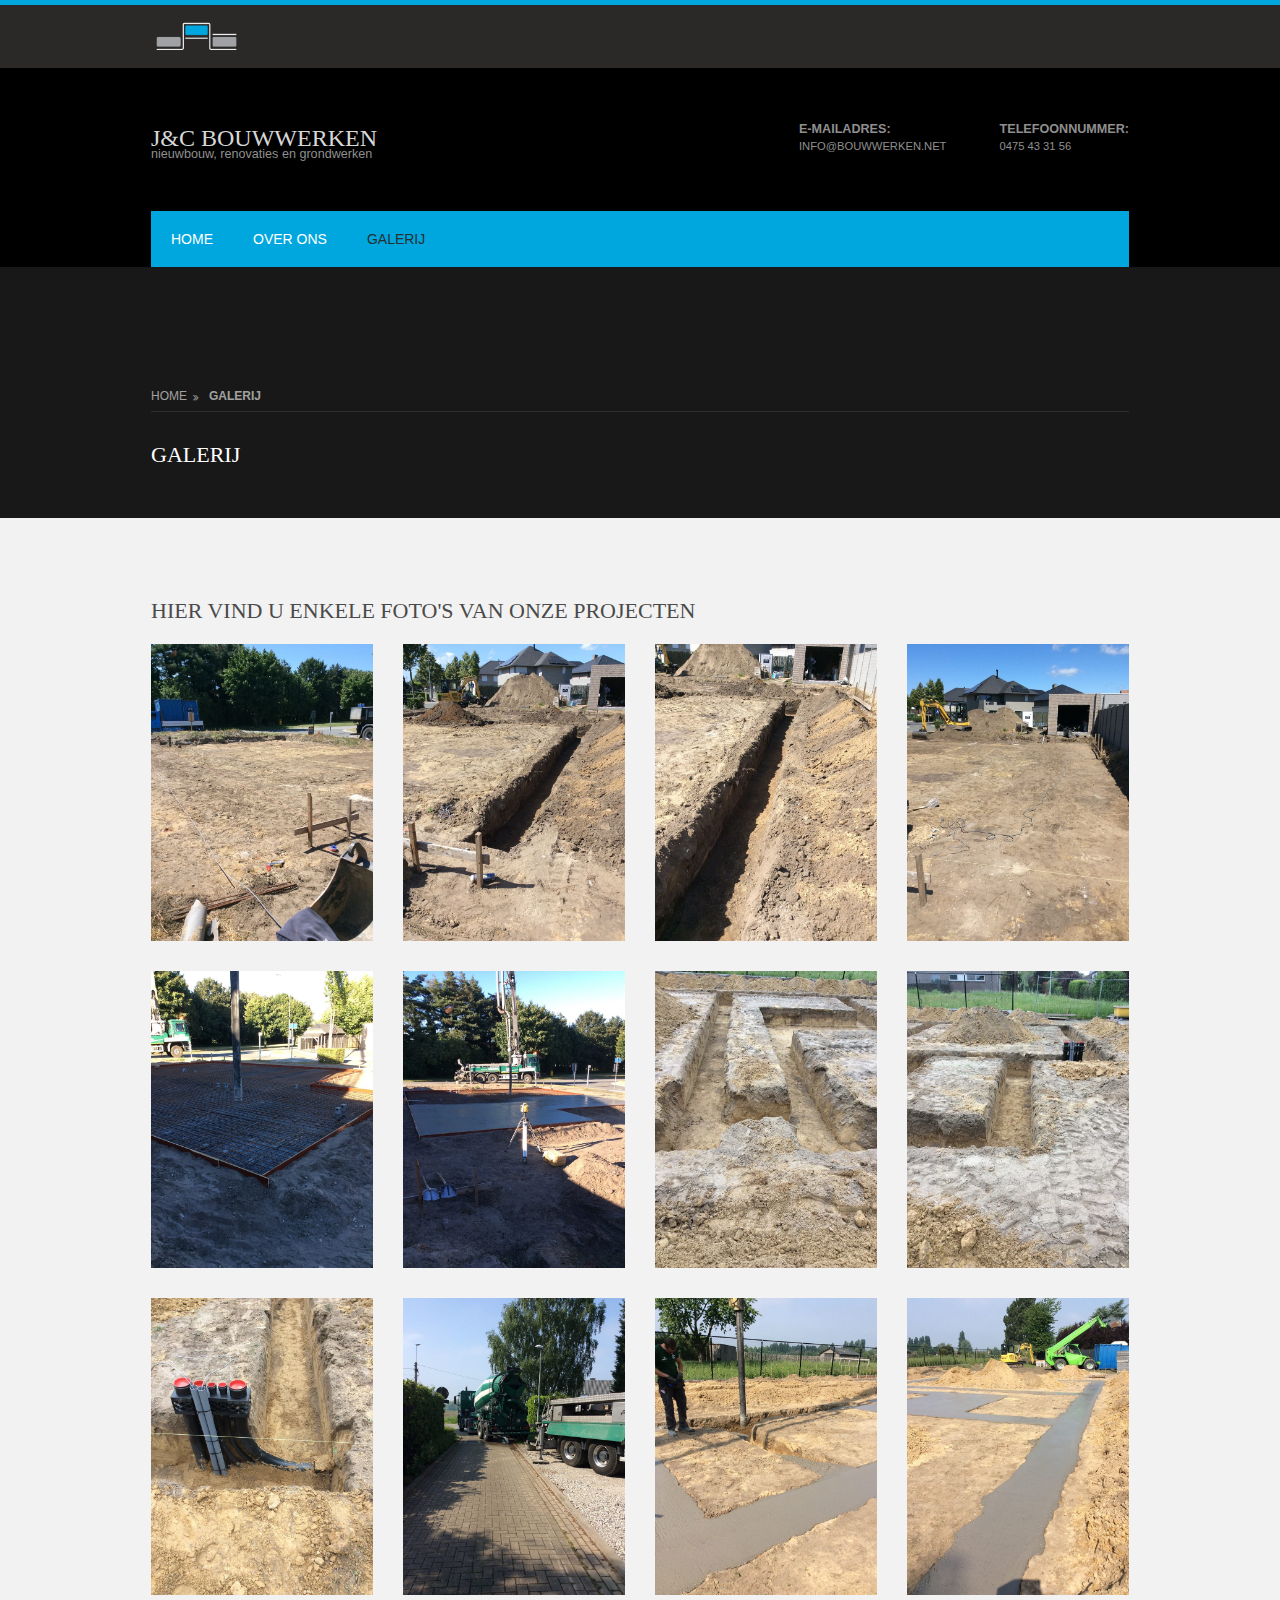
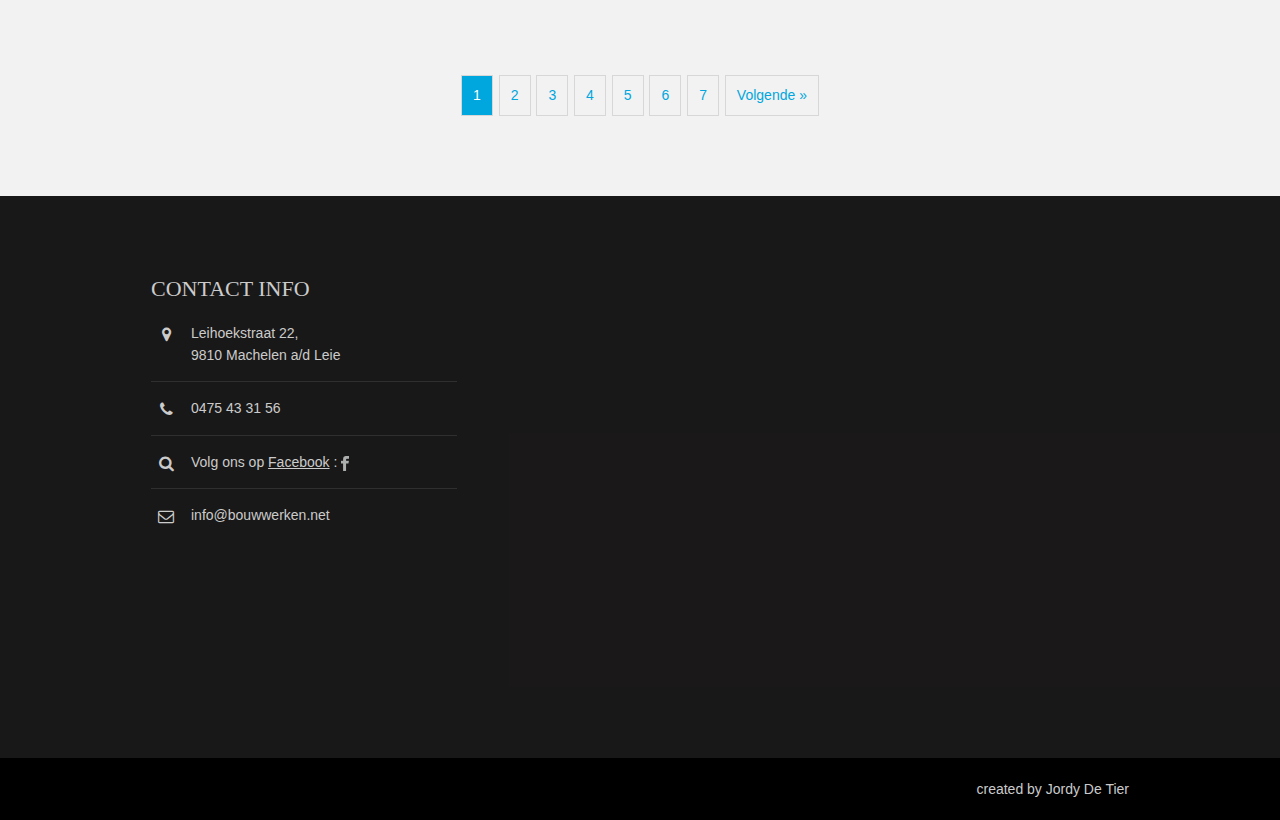
==== galleryPage1.html @ d7235dbc "initial commit" ====
<!DOCTYPE html>
<!--
Template Name: Interlingua
Author: <a href="http://www.os-templates.com/">OS Templates</a>
Author URI: http://www.os-templates.com/
Licence: Free to use under our free template licence terms
Licence URI: http://www.os-templates.com/template-terms
-->
<html lang="">

<head>
  <link rel="shortcut icon" href="images/echte fotos/favicon.ico" />
  <title>J&C Bouwwerken</title>
  <meta charset="utf-8">
  <meta name="viewport" content="width=device-width, initial-scale=1.0, maximum-scale=1.0, user-scalable=no">
  <link href="../layout/styles/layout.css" rel="stylesheet" type="text/css" media="all">
</head>

<body id="top">
  <div class="wrapper row0">
    <div id="topbar" class="hoc clear">

      <div class="fl_left">
        <ul>
          <img id="images_logo" src="images/echte fotos/Logo.png">
        </ul>
      </div>

    </div>
  </div>
  <div class="wrapper row1">
    <header id="header" class="hoc clear">
      <div id="logo" class="fl_left">
        <h1><a href="index.html">J&C Bouwwerken</a></h1>
        <p>Nieuwbouw, Renovaties en Grondwerken</p>
      </div>
      <div id="quickinfo" class="fl_right">
        <ul class="nospace inline">
          <li><strong>E-mailadres:</strong><br>
            info@bouwwerken.net</li>
          <li><strong>Telefoonnummer:</strong><br>
            0475 43 31 56</li>
        </ul>
      </div>
    </header>
    <nav id="mainav" class="hoc clear">
      <ul class="clear">
        <li><a href="index.html">Home</a></li>
        <li><a href="index.html#overOns">Over ons</a>
        <li class="active"><a href="galleryPage1.html">Galerij</a></li>

      </ul>
    </nav>
  </div>
  <div class="wrapper bgded overlay" style="background-color: rgb(43, 40, 40)">
    <section id="breadcrumb" class="hoc clear">
      <ul>
        <li><a href="index.html">Home</a></li>
        <li><a href="">Galerij</a></li>

      </ul>
      <h6 class="heading">Galerij</h6>
    </section>
  </div>
  <div class="wrapper row3">
    <main class="hoc container clear">
      <div class="content">
        <a name="anchor"></a>
        <div id="gallery">
          <figure>
            <header class="heading">Hier vind u enkele foto's van onze projecten</header>
            <ul class="nospace clear">
              <li class="one_quarter first"><img src="images/echte fotos/4.jpg" alt=""></li>
              <li class="one_quarter"><img src="images/echte fotos/5.jpg" alt=""></li>
              <li class="one_quarter"><img src="images/echte fotos/6.jpg" alt=""></li>
              <li class="one_quarter"><img src="images/echte fotos/7.jpg" alt=""></li>
              <li class="one_quarter first"><img src="images/echte fotos/8.jpg" alt=""></li>
              <li class="one_quarter"><img src="images/echte fotos/9.jpg" alt=""></li>
              <li class="one_quarter"><img src="images/echte fotos/19.jpg" alt=""></li>
              <li class="one_quarter"><img src="images/echte fotos/20.jpg" alt=""></li>
              <li class="one_quarter first"><img src="images/echte fotos/21.jpg" alt=""></li>
              <li class="one_quarter"><img src="images/echte fotos/25.jpg" alt=""></li>
              <li class="one_quarter"><img src="images/echte fotos/23.jpg" alt=""></li>
              <li class="one_quarter"><img src="images/echte fotos/24.jpg" alt=""></li>
            </ul>

          </figure>
        </div>
        <nav class="pagination">
          <ul>
            <li class="current"><Strong>1</strong></li>
            <li><a href="galleryPage2.html#anchor">2</a></li>
            <li><a href="galleryPage3.html#anchor">3</a></li>
            <li><a href="galleryPage4.html#anchor">4</a></li>
            <li><a href="galleryPage5.html#anchor">5</a></li>
            <li><a href="galleryPage6.html#anchor">6</a></li>
            <li><a href="galleryPage7.html#anchor">7</a></li>
            <li><a href="galleryPage2.html#anchor">Volgende &raquo;</a></li>
          </ul>
        </nav>
      </div>
      <div class="clear"></div>
    </main>
  </div>
  <div class="wrapper row4 bgded overlay" style="background-color: rgb(43, 40, 40)">
    <footer id="footer" class="hoc clear">
      <div class="one_third first">
        <h6 class="heading">Contact info</h6>
        <ul class="nospace btmspace-30 linklist contact">
          <li><i class="fa fa-map-marker"></i>
            <address>
              Leihoekstraat 22,<br>9810 Machelen a/d Leie
            </address>
          </li>
          <li><i class="fa fa-phone"></i> 0475 43 31 56</li>
          <li><i class="fa fa-search"></i> Volg ons op
            <a href="https://www.facebook.com/JC-Schelstraete-Nieuwbouw-Renovaties-Grondwerken-838728419657778/"><u>Facebook</u>
              :
              <img id="images_social" src="images/echte fotos/icon_facebook.png"> </a> </li>
          <li><i class="fa fa-envelope-o"></i> info@bouwwerken.net</li>
        </ul>
      </div>

      <div class="one_third" class="mapouter">
        <div class="gmap_canvas">
          <iframe width="677" height="402" id="gmap_canvas"
            src="https://maps.google.com/maps?q=leihoekstraat%2022&t=&z=15&ie=UTF8&iwloc=&output=embed" frameborder="0"
            scrolling="no" marginheight="0" marginwidth="0"></iframe><a href="https://www.pureblack.de">pure black</a>
        </div>
        <style>
          .mapouter {
            text-align: right;
            height: 402px;
            width: 677px;
          }

          .gmap_canvas {
            overflow: hidden;
            background: none !important;
            height: 402px;
            width: 677px;
          }
        </style>
      </div>
    </footer>
  </div>
  <div class="wrapper row5">
    <div id="copyright" class="hoc clear">
      <p class="fl_left"></a></p>
      <p class="fl_right">created by Jordy De Tier</a></p>
    </div>
  </div>
  <a id="backtotop" href="#top"><i class="fa fa-chevron-up"></i></a>
  <!-- JAVASCRIPTS -->
  <script src="../layout/scripts/jquery.min.js"></script>
  <script src="../layout/scripts/jquery.backtotop.js"></script>
  <script src="../layout/scripts/jquery.mobilemenu.js"></script>
</body>

</html>
---- layout/styles/layout.css ----
@charset "utf-8";
/*
Template Name: Interlingua
Author: <a href="http://www.os-templates.com/">OS Templates</a>
Author URI: http://www.os-templates.com/
Licence: Free to use under our free template licence terms
Licence URI: http://www.os-templates.com/template-terms
File: Layout CSS
*/

@import url("font-awesome.min.css");
@import url("framework.css");

/* Rows
--------------------------------------------------------------------------------------------------------------- */
.row0{border-top:5px solid;}
/*.row1, .row1 a{}
.row2, .row2 a{}
.row3, .row3 a{}
.row4, .row4 a{}
.row5, .row5 a{}
*/

/* Top Bar
--------------------------------------------------------------------------------------------------------------- */
#topbar{padding:15px 0; font-size:.8rem; text-transform:uppercase;}

#topbar *{margin:0; padding:0; list-style:none;}
#topbar ul li{display:inline-block; margin-right:10px; padding-right:15px; border-right:1px solid;}
#topbar ul li:last-child{margin-right:0; padding-right:0; border-right:none;}
#topbar i{margin:0 5px 0 0; line-height:normal;}


/* Header
--------------------------------------------------------------------------------------------------------------- */
#header{padding:50px 0;}

#header #logo *{margin:0; padding:0; line-height:1;}
#header #logo h1{margin-top:8px; font-size:24px;}
#header #logo p{margin-top:-2px; font-size:.9rem; text-transform:lowercase;}

#header #quickinfo{font-size:.8rem; text-transform:uppercase;}
#header #quickinfo li{margin-right:50px;}
#header #quickinfo li:last-child{margin-right:0;}
#header #quickinfo strong{display:block; margin:0 0 -5px 0; padding:0; font-size:.9rem;}
#header #quickinfo br{display:none;}


/* Page Intro
--------------------------------------------------------------------------------------------------------------- */
#pageintro{padding:180px 0; text-align:right;}

#pageintro article{display:block; float:right; max-width:65%;}
#pageintro .rgb /*(0, 166, 34)*/{margin-bottom:20px; font-size:2.5rem;}
#pageintro p:first-of-type{margin:0 0 20px 0; text-transform:uppercase; font-size:1.2rem; letter-spacing:5px;}
#pageintro footer{margin-top:50px;}


/* Content Area
--------------------------------------------------------------------------------------------------------------- */
.container{padding:80px 0;}

/* Content */
/*.container .content{}*/

.sectiontitle{display:block; max-width:60%; margin:0 auto 80px; text-align:center;}
.sectiontitle *{margin:0;}

.services{text-align:center;}
.services li article{padding:30px 20px;}
.services li article *{margin:0; padding:0;}
.services li article i{margin-bottom:20px;}
.services li article .rgb/*(0, 166, 34)*/{margin-bottom:15px; font-size:1.2rem;}

/* Comments */
#comments ul{margin:0 0 40px 0; padding:0; list-style:none;}
#comments li{margin:0 0 10px 0; padding:15px;}
#comments .avatar{float:right; margin:0 0 10px 10px; padding:3px; border:1px solid;}
#comments address{font-weight:bold;}
#comments time{font-size:smaller;}
#comments .comcont{display:block; margin:0; padding:0;}
#comments .comcont p{margin:10px 5px 10px 0; padding:0;}

#comments form{display:block; width:100%;}
#comments input, #comments textarea{width:100%; padding:10px; border:1px solid;}
#comments textarea{overflow:auto;}
#comments div{margin-bottom:15px;}
#comments input[type="submit"], #comments input[type="reset"]{display:inline-block; width:auto; min-width:150px; margin:0; padding:8px 5px; cursor:pointer;}

/* Sidebar */
/*.container .sidebar{}*/

.sidebar .sdb_holder{margin-bottom:50px;}
.sidebar .sdb_holder:last-child{margin-bottom:0;}


/* Footer
--------------------------------------------------------------------------------------------------------------- */
#footer{padding:80px 0;}

#footer .rgb/*(0, 166, 34)*/{margin-bottom:50px; font-size:1.2rem;}

#footer .linklist li{display:block; margin-bottom:15px; padding:0 0 15px 0; border-bottom:1px solid;}
#footer .linklist li:last-child{margin:0; padding:0; border:none;}
#footer .linklist li::before, #footer .linklist li::after{display:table; content:"";}
#footer .linklist li, #footer .linklist li::after{clear:both;}

/*#footer .contact{}*/
#footer .contact.linklist li, #footer .contact.linklist li:last-child{position:relative; padding-left:40px;}
#footer .contact li *{margin:0; padding:0; line-height:1.6;}
#footer .contact li i{display:block; position:absolute; top:0; left:0; width:30px; font-size:16px; text-align:center;}

#footer input, #footer button{border:1px solid;}
#footer input{display:block; width:100%; padding:8px;}
#footer button{padding:8px 18px 10px; text-transform:uppercase; font-weight:700; cursor:pointer;}


/* Copyright
--------------------------------------------------------------------------------------------------------------- */
#copyright{padding:20px 0;}
#copyright *{margin:0; padding:0;}


/* Transition Fade
This gives a smooth transition to "ALL" elements used in the layout - other than the navigation form used in mobile devices
If you don't want it to fade all elements, you have to list the ones you want to be faded individually
Delete it completely to stop fading
--------------------------------------------------------------------------------------------------------------- */
*, *::before, *::after{transition:all .3s ease-in-out;}
#mainav form *{transition:none !important;}


/* ------------------------------------------------------------------------------------------------------------ */
/* ------------------------------------------------------------------------------------------------------------ */
/* ------------------------------------------------------------------------------------------------------------ */
/* ------------------------------------------------------------------------------------------------------------ */
/* ------------------------------------------------------------------------------------------------------------ */


/* Navigation
--------------------------------------------------------------------------------------------------------------- */
nav ul, nav ol{margin:0; padding:0; list-style:none;}

#mainav, #breadcrumb, .sidebar nav{line-height:normal;}
#mainav .drop::after, #mainav li li .drop::after, #breadcrumb li a::after, .sidebar nav a::after{position:absolute; font-family:"FontAwesome"; font-size:10px; line-height:10px;}

/* Top Navigation */
/*#mainav{}*/
#mainav ul{text-transform:uppercase;}
#mainav ul ul{z-index:9999; position:absolute; width:180px; text-transform:none; text-align:left;}
#mainav ul ul ul{left:180px; top:0;}
#mainav li{display:block; float:left; position:relative; margin:0; padding:0;}
#mainav li:last-child{margin-right:0;}
#mainav li li{width:100%; margin:0;}
#mainav li a{display:block; padding:20px;}
#mainav li li a{border:solid; border-width:0 0 1px 0;}
#mainav .drop{padding-left:15px;}
#mainav li li a, #mainav li li .drop{display:block; margin:0; padding:10px 15px;}
#mainav .drop::after, #mainav li li .drop::after{content:"\f0d7";}
#mainav .drop::after{top:25px; left:5px;}
#mainav li li .drop::after{top:15px; left:5px;}
#mainav ul ul{visibility:hidden; opacity:0;}
#mainav ul li:hover > ul{visibility:visible; opacity:1;}

#mainav form{display:none; margin:0; padding:0;}
#mainav form select, #mainav form select option{display:block; cursor:pointer; outline:none;}
#mainav form select{width:100%; padding:5px; border:none;}
#mainav form select option{margin:5px; padding:0; border:none;}

/* Breadcrumb */
#breadcrumb{padding:120px 0 30px;}
#breadcrumb ul{margin:0 0 30px 0; padding:0 0 8px 0; list-style:none; text-transform:uppercase; border-bottom:1px solid;}
#breadcrumb li{display:inline-block; margin:0 6px 0 0; padding:0;}
#breadcrumb li a{display:block; position:relative; margin:0; padding:0 12px 0 0; font-size:12px;}
#breadcrumb li a::after{top:3px; right:0; content:"\f101";}
#breadcrumb li:last-child a{margin:0; padding:0; font-weight:700;}
#breadcrumb li:last-child a::after{display:none;}
#breadcrumb .rgb{margin:0; font-size:2rem;}

/* Sidebar Navigation */
.sidebar nav{display:block; width:100%;}
.sidebar nav li{margin:0 0 3px 0; padding:0;}
.sidebar nav a{display:block; position:relative; margin:0; padding:5px 10px 5px 15px; text-decoration:none; border:solid; border-width:0 0 1px 0;}
.sidebar nav a::after{top:9px; left:5px; content:"\f101";}
.sidebar nav ul ul a{padding-left:35px;}
.sidebar nav ul ul a::after{left:25px;}
.sidebar nav ul ul ul a{padding-left:55px;}
.sidebar nav ul ul ul a::after{left:45px;}

/* Pagination */
.pagination{display:block; width:100%; text-align:center; clear:both;}
.pagination li{display:inline-block; margin:0 2px 0 0;}
.pagination li:last-child{margin-right:0;}
.pagination a, .pagination strong{display:block; padding:8px 11px; border:1px solid; background-clip:padding-box; font-weight:normal;}

/* Back to Top */
#backtotop{z-index:999; display:inline-block; position:fixed; visibility:hidden; bottom:20px; right:20px; width:36px; height:36px; line-height:36px; font-size:16px; text-align:center; opacity:.2;}
#backtotop i{display:block; width:100%; height:100%; line-height:inherit;}
#backtotop.visible{visibility:visible; opacity:.5;}
#backtotop:hover{opacity:1;}


/* Tables
--------------------------------------------------------------------------------------------------------------- */
table, th, td{border:1px solid; border-collapse:collapse; vertical-align:top;}
table, th{table-layout:auto;}
table{width:100%; margin-bottom:15px;}
th, td{padding:5px 8px;}
td{border-width:0 1px;}


/* Gallery
--------------------------------------------------------------------------------------------------------------- */
#gallery{display:block; width:100%; margin-bottom:50px;}
#gallery figure figcaption{display:block; width:100%; clear:both;}
#gallery li{margin-bottom:30px;}


/* ------------------------------------------------------------------------------------------------------------ */
/* ------------------------------------------------------------------------------------------------------------ */
/* ------------------------------------------------------------------------------------------------------------ */
/* ------------------------------------------------------------------------------------------------------------ */
/* ------------------------------------------------------------------------------------------------------------ */


/* Colours
--------------------------------------------------------------------------------------------------------------- */
body{color:#4A4A4A; background-color:#FFFFFF;}
a{color:rgb(0, 166, 222);}
a:active, a:focus{background:transparent;}/* IE10 + 11 Bugfix - prevents grey background */
hr, .borderedbox{border-color:#D7D7D7;}
label span{color:#FF0000; background-color:inherit;}
input:focus, textarea:focus, *:required:focus{border-color:rgb(0, 166, 222);}
.overlay{color:#FFFFFF; background-color:inherit;}
.overlay::after{color:inherit; background-color:rgba(0,0,0,.4);}

.btn, .btn.inverse:hover{color:#FFFFFF; background-color:rgb(0, 166, 222); border-color:rgb(0, 166, 222);}
.btn:hover, .btn.inverse{color:inherit; background-color:transparent; border-color:inherit;}

.icon{color:#FFFFFF; background-color:rgb(0, 166, 222); border-color:inherit;}
.icon:hover{color:rgb(0, 166, 222); background-color:#FFFFFF;}


/* Rows */
.row0, .row0 a{color:#FFFFFF; background-color:rgb(43,40,40);}
.row0{border-color:rgb(0, 166, 222);}
.row1{color:#8F8F8F; background-color:#000000;}
.row2{color:#4A4A4A; background-color:#FEFEFE;}
.row3{color:#4A4A4A; background-color:#F2F2F2;}
.row4, .row4 a{color:#CBCBCB;}
.row5, .row5 a{color:#CBCBCB; background-color:#000000;}


/* Top Bar */
#topbar, #topbar ul li{border-color:rgb(43,40,40);}
#topbar > div:last-of-type li:first-child a{color:rgb(0, 166, 222);}


/* Header */
#header a{color:inherit;}
#header #logo a{color:#D7D7D7;}


/* Page Intro */
#pageintro p:first-of-type{color:rgba(255,255,255,.5);}


/* Content Area */
.services li article, .services li .inverse:hover{color:#FFFFFF; background-color:rgb(0, 166, 222);}
.services li article a, .services li .inverse:hover > a{color:inherit;}
.services li article:hover, .services li .inverse{color:inherit; background-color:#FFFFFF;}
.services li article:hover > a, .services li .inverse > a{color:rgb(0, 166, 222);}


/* Footer */
#footer .rgb/*(0, 166, 222)*/{color:#FFFFFF;}
#footer hr, #footer .borderedbox, #footer .linklist li{border-color:rgba(255,255,255,.1);}

#footer input, #footer button{border-color:transparent;}
#footer input{color:#FFFFFF; background-color:#4E4E4E;}
#footer input:focus{border-color:rgb(0, 166, 222);}
#footer button{color:#FFFFFF; background-color:rgb(0, 166, 222);}


/* Navigation */
#mainav{color:#FFFFFF; background-color:rgb(0, 166, 222);}
#mainav li a{color:inherit;}
#mainav .active a, #mainav a:hover, #mainav li:hover > a{color:rgb(34, 49, 49); background-color:inherit;}
#mainav li li a, #mainav .active li a{color:#FFFFFF; background-color:rgba(119,30,68,.5); color:rgb(0, 166, 222);  border-color:rgb(0, 166, 222);}
#mainav li li:hover > a, #mainav .active .active > a{color:#FFFFFF; background-color:rgb(0, 166, 122);}
#mainav form select{color:#FFFFFF; background-color:#000000;}

#breadcrumb ul{border-color:rgba(255,255,255,.1);}
#breadcrumb a{color:rgba(255,255,255,.6); background-color:inherit;}
/*#breadcrumb li:last-child a{}*/

.container .sidebar nav a{color:inherit; border-color:#D7D7D7;}
.container .sidebar nav a:hover{color:rgb(0, 166, 222);}

.pagination a, .pagination strong{border-color:#D7D7D7;}
.pagination .current *{color:#FFFFFF; background-color:rgb(0, 166, 222);}

#backtotop{color:#FFFFFF; background-color:rgb(0, 166, 222);}


/* Tables + Comments */
table, th, td, #comments .avatar, #comments input, #comments textarea{border-color:#D7D7D7;}
#comments input:focus, #comments textarea:focus, #comments *:required:focus{border-color:rgb(0, 166, 222);}
th{color:#FFFFFF; background-color:#373737;}
tr, #comments li, #comments input[type="submit"], #comments input[type="reset"]{color:inherit; background-color:#FBFBFB;}
tr:nth-child(even), #comments li:nth-child(even){color:inherit; background-color:#F7F7F7;}
table a, #comments a{background-color:inherit;}

/* Images Jordy
--------------------------------------------------------------------------------------------------------------- */
 #images_languages{
    height: auto; 
    width: auto; 
    max-width: 25px; 
    max-height: 25px;
}
#images_logo{
	height: auto; 
    width: auto; 
    max-width: 95px; 
	max-height: 95px;
	

}
#images_social
{
	height: auto; 
    width: auto; 
    max-width: 15px; 
    max-height: 15px;
}



/* ------------------------------------------------------------------------------------------------------------ */
/* ------------------------------------------------------------------------------------------------------------ */
/* ------------------------------------------------------------------------------------------------------------ */
/* ------------------------------------------------------------------------------------------------------------ */
/* ------------------------------------------------------------------------------------------------------------ */


/* Media Queries
--------------------------------------------------------------------------------------------------------------- */
@-ms-viewport{width:device-width;}


/* Max Wrapper Width - Laptop, Desktop etc.
--------------------------------------------------------------------------------------------------------------- */
@media screen and (min-width:978px){
	.hoc{max-width:978px;}
}


/* Mobile Devices
--------------------------------------------------------------------------------------------------------------- */
@media screen and (max-width:900px){
	.hoc{max-width:90%;}

	/*#topbar{}

	#header{}*/

	#mainav{padding:15px;}
	#mainav ul{display:none;}
	#mainav form{display:block;}

	/*#breadcrumb{}

	.container{}*/
	#comments input[type="reset"]{margin-top:10px;}
	.pagination li{display:inline-block; margin:0 5px 5px 0;}

	/*#footer{}

	#copyright{}*/
	#copyright p:first-of-type{margin-bottom:10px;}
}


@media screen and (max-width:750px){
	.imgl, .imgr{display:inline-block; float:none; margin:0 0 10px 0;}
	.fl_left, .fl_right{display:block; float:none;}
	.one_half, .one_third, .two_third, .one_quarter, .two_quarter, .three_quarter{display:block; float:none; width:auto; margin:0 0 30px 0; padding:0;}
	.group .group > *:last-child, .clear .clear > *:last-child, .clear .group > *:last-child, .group .clear > *:last-child{margin-bottom:0;}/* Experimental - Needs more testing in different situations, stops double margin when stacking */

	#topbar{text-align:center;}
	#topbar > div:first-of-type > ul{margin-bottom:15px;}

	#header{text-align:center;}
	#header #logo{margin:0 0 30px 0;}

	#pageintro{padding:120px 0;}
	#pageintro article{max-width:none; text-align:left;}

	.sectiontitle{max-width:none; text-align:left;}

	#footer{padding-bottom:50px;}/* Not needed, just looks better */
}


@media screen and (max-width:450px){
	#topbar ul li{margin:2px; padding-right:0; border-right:none;}
}


/* Other
--------------------------------------------------------------------------------------------------------------- */
@media screen and (max-width:650px){
	.scrollable{display:block; width:100%; margin:0 0 30px 0; padding:0 0 15px 0; overflow:auto; overflow-x:scroll;}
	.scrollable table{margin:0; padding:0; white-space:nowrap;}

	.inline li{display:block; margin-bottom:10px;}
	.pushright li{margin-right:0;}

	.font-x2{font-size:1.4rem;}
	.font-x3{font-size:1.6rem;}
	#header #quickinfo li{display:block; margin-right:0;}

}
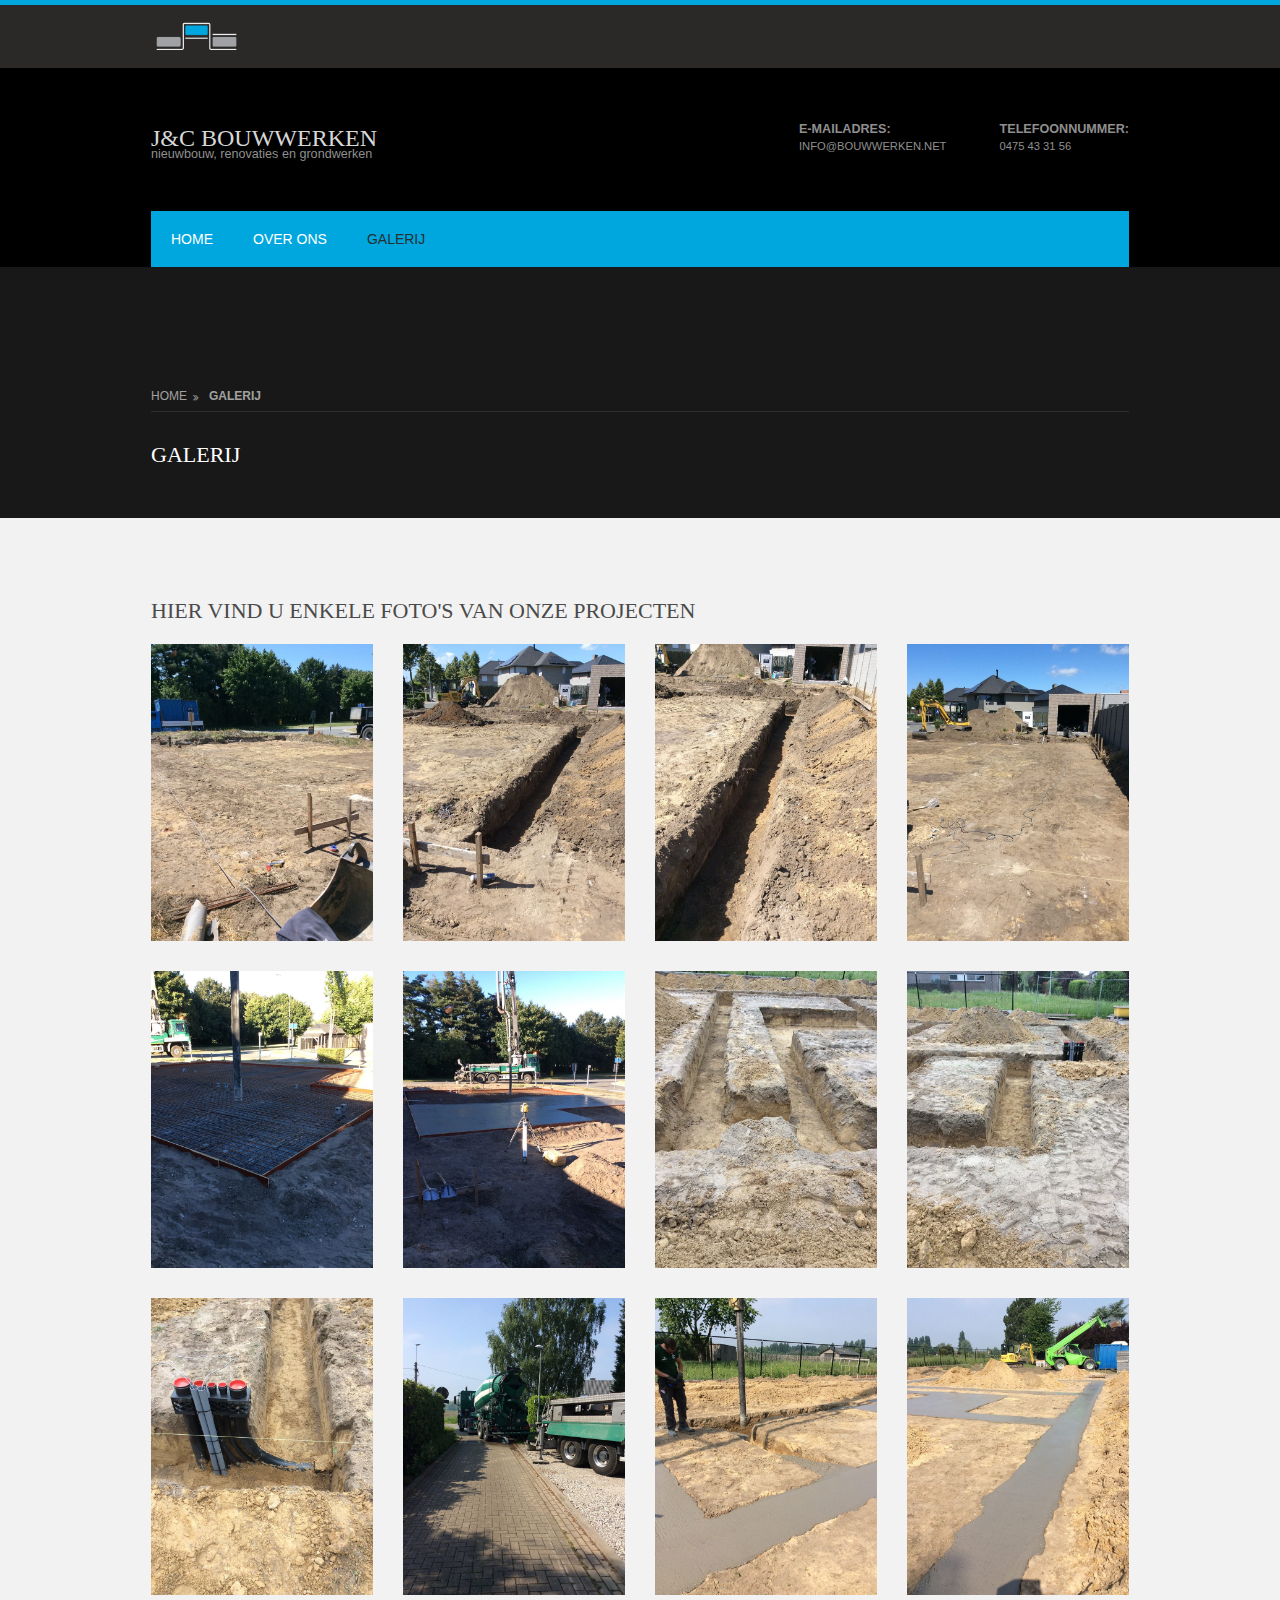
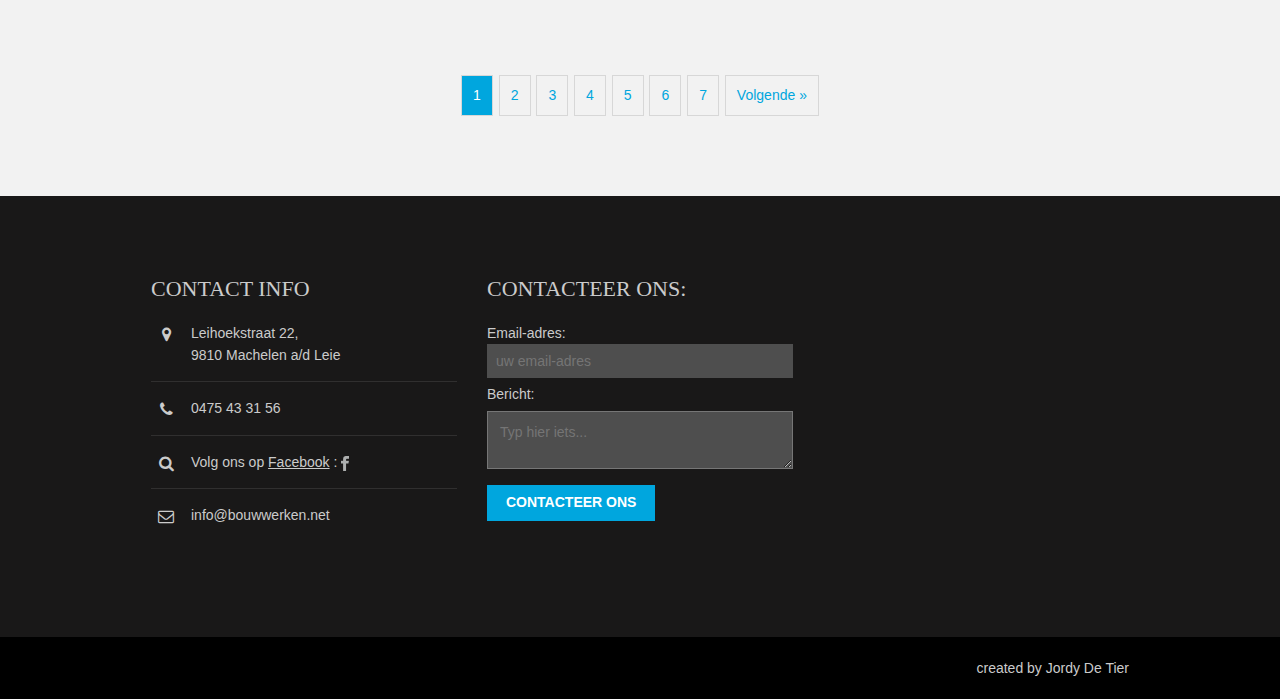
==== commit 8cbe935a: "Contact me" ====
--- a/galleryPage1.html
+++ b/galleryPage1.html
@@ -22,7 +22,7 @@
 
       <div class="fl_left">
         <ul>
-          <img id="images_logo" src="images/echte fotos/Logo.png">
+          <a href="index.html"> <img id="images_logo" src="images/echte fotos/Logo.png"></a>
         </ul>
       </div>
 
@@ -122,25 +122,27 @@
       </div>
 
       <div class="one_third" class="mapouter">
-        <div class="gmap_canvas">
-          <iframe width="677" height="402" id="gmap_canvas"
-            src="https://maps.google.com/maps?q=leihoekstraat%2022&t=&z=15&ie=UTF8&iwloc=&output=embed" frameborder="0"
-            scrolling="no" marginheight="0" marginwidth="0"></iframe><a href="https://www.pureblack.de">pure black</a>
-        </div>
-        <style>
-          .mapouter {
-            text-align: right;
-            height: 402px;
-            width: 677px;
-          }
+        <form action="https://formspree.io/xlepbqwn" method="POST">
+          <h2>Contacteer ons:</h2>
+          <label>
+            Email-adres:
+            <input type="text" name="_replyto" placeholder="uw email-adres">
+          </label>
+          <label>
+            Bericht:
+            <textarea name="message" style="  width: 100%; 
+            padding: 12px; 
+            color: #FFFFFF;
+            background-color: #4E4E4E;
+            box-sizing: border-box; 
+            margin-top: 6px; 
+            margin-bottom: 16px;
+            resize: vertical" placeholder="Typ hier iets..."></textarea>
+          </label>
 
-          .gmap_canvas {
-            overflow: hidden;
-            background: none !important;
-            height: 402px;
-            width: 677px;
-          }
-        </style>
+          <button type="submit">Contacteer ons</button>
+        </form>
+
       </div>
     </footer>
   </div>
